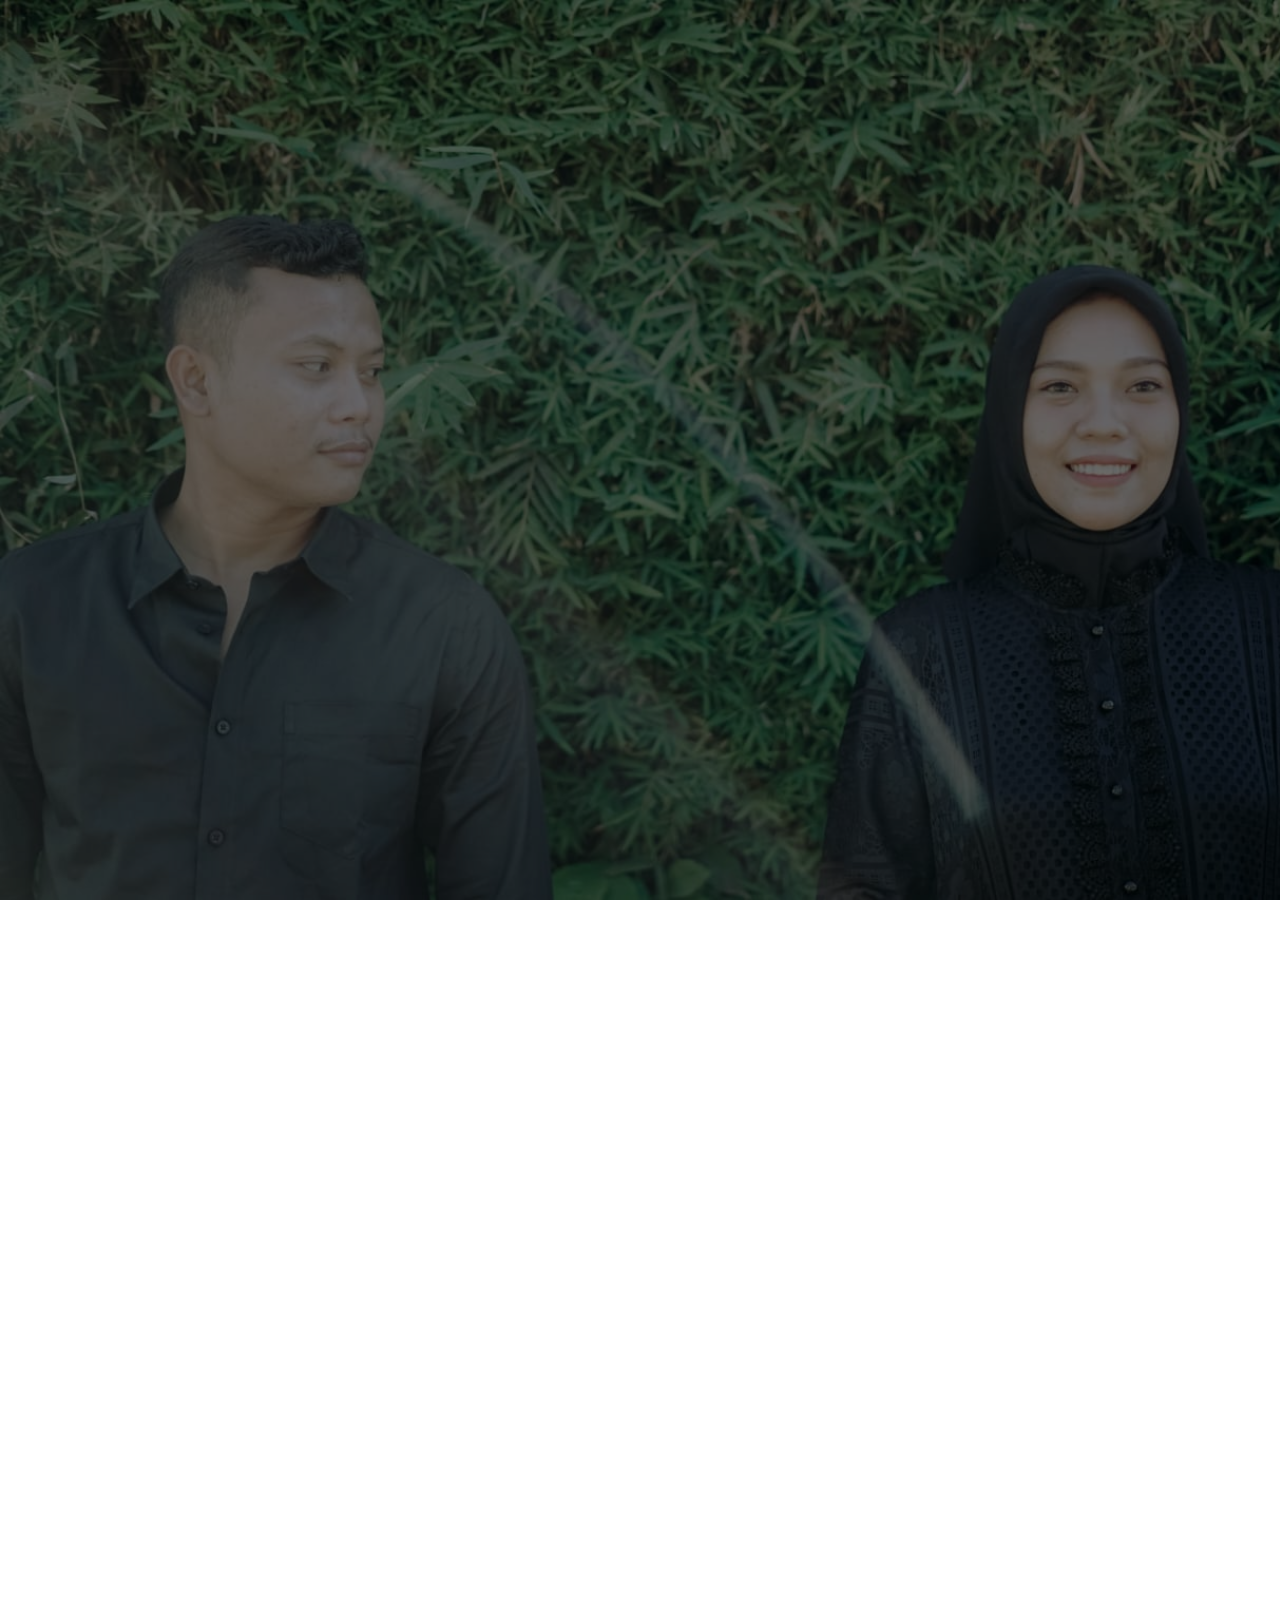
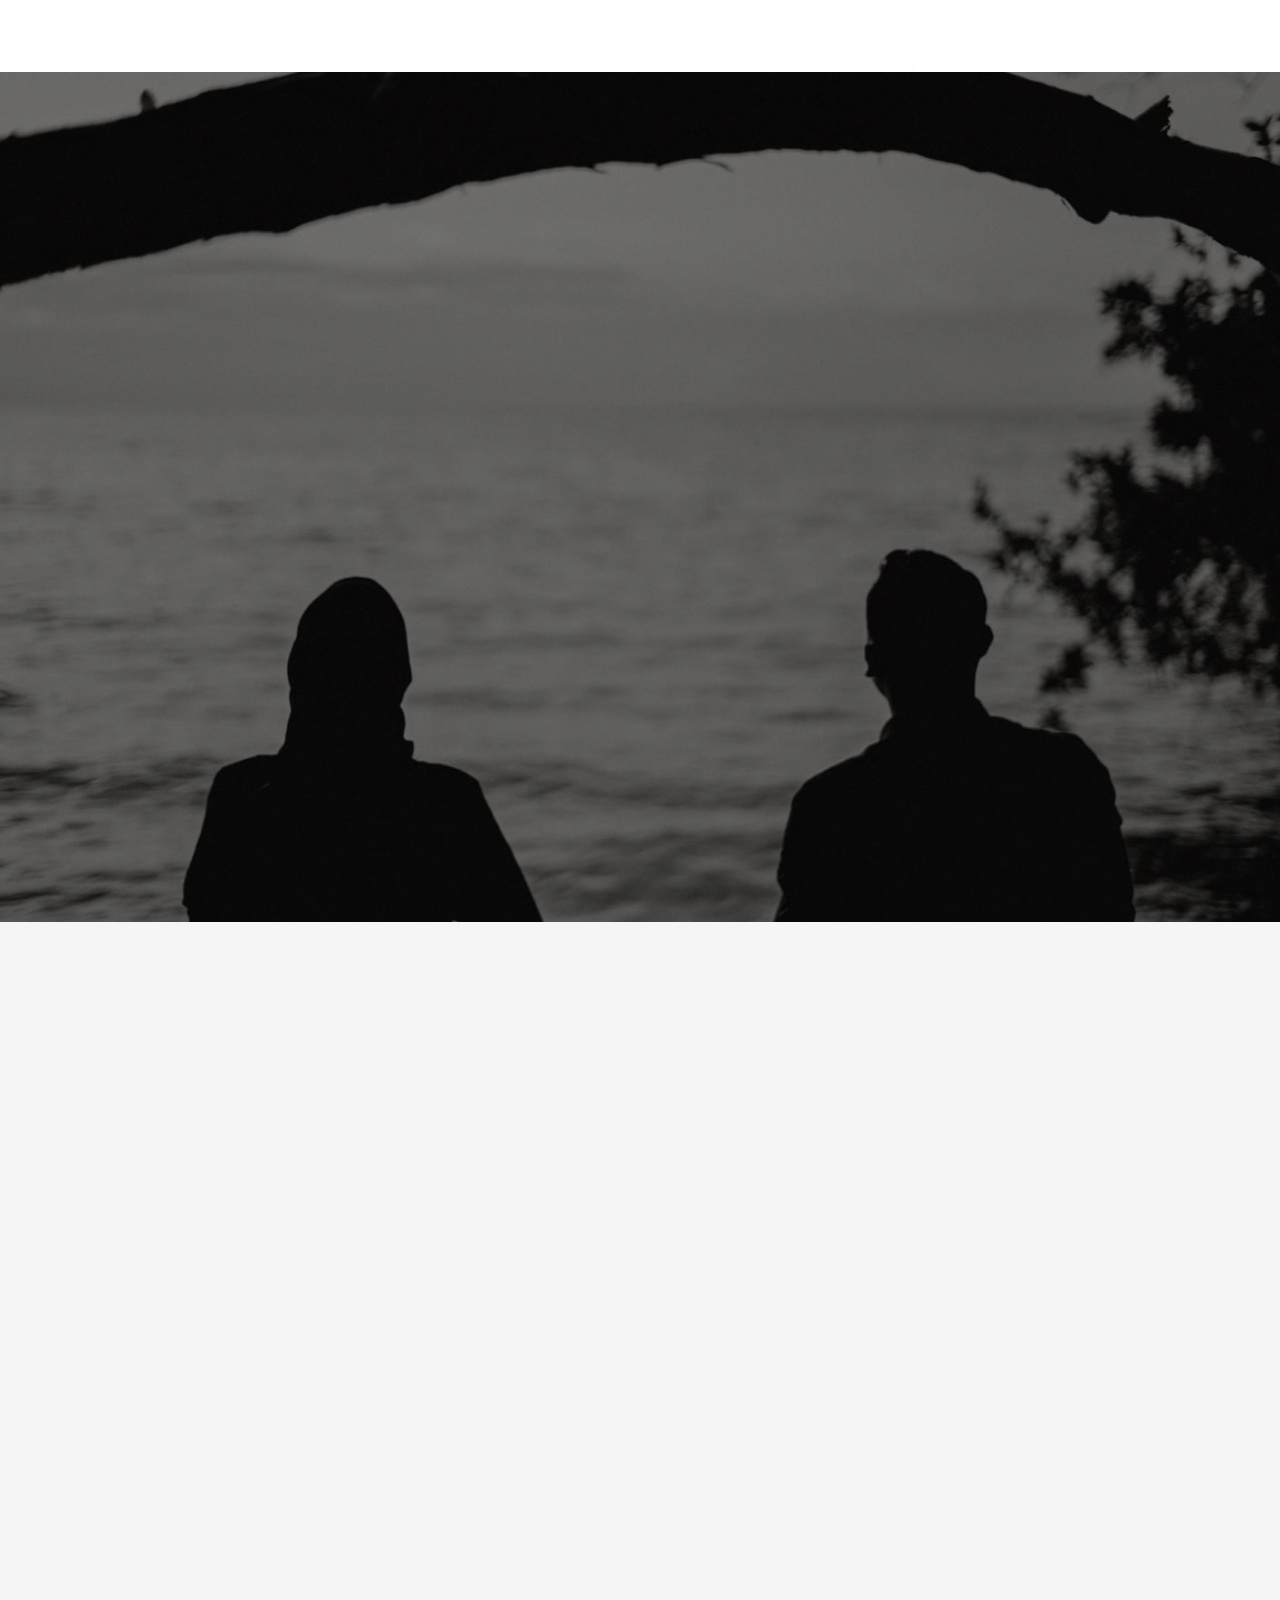
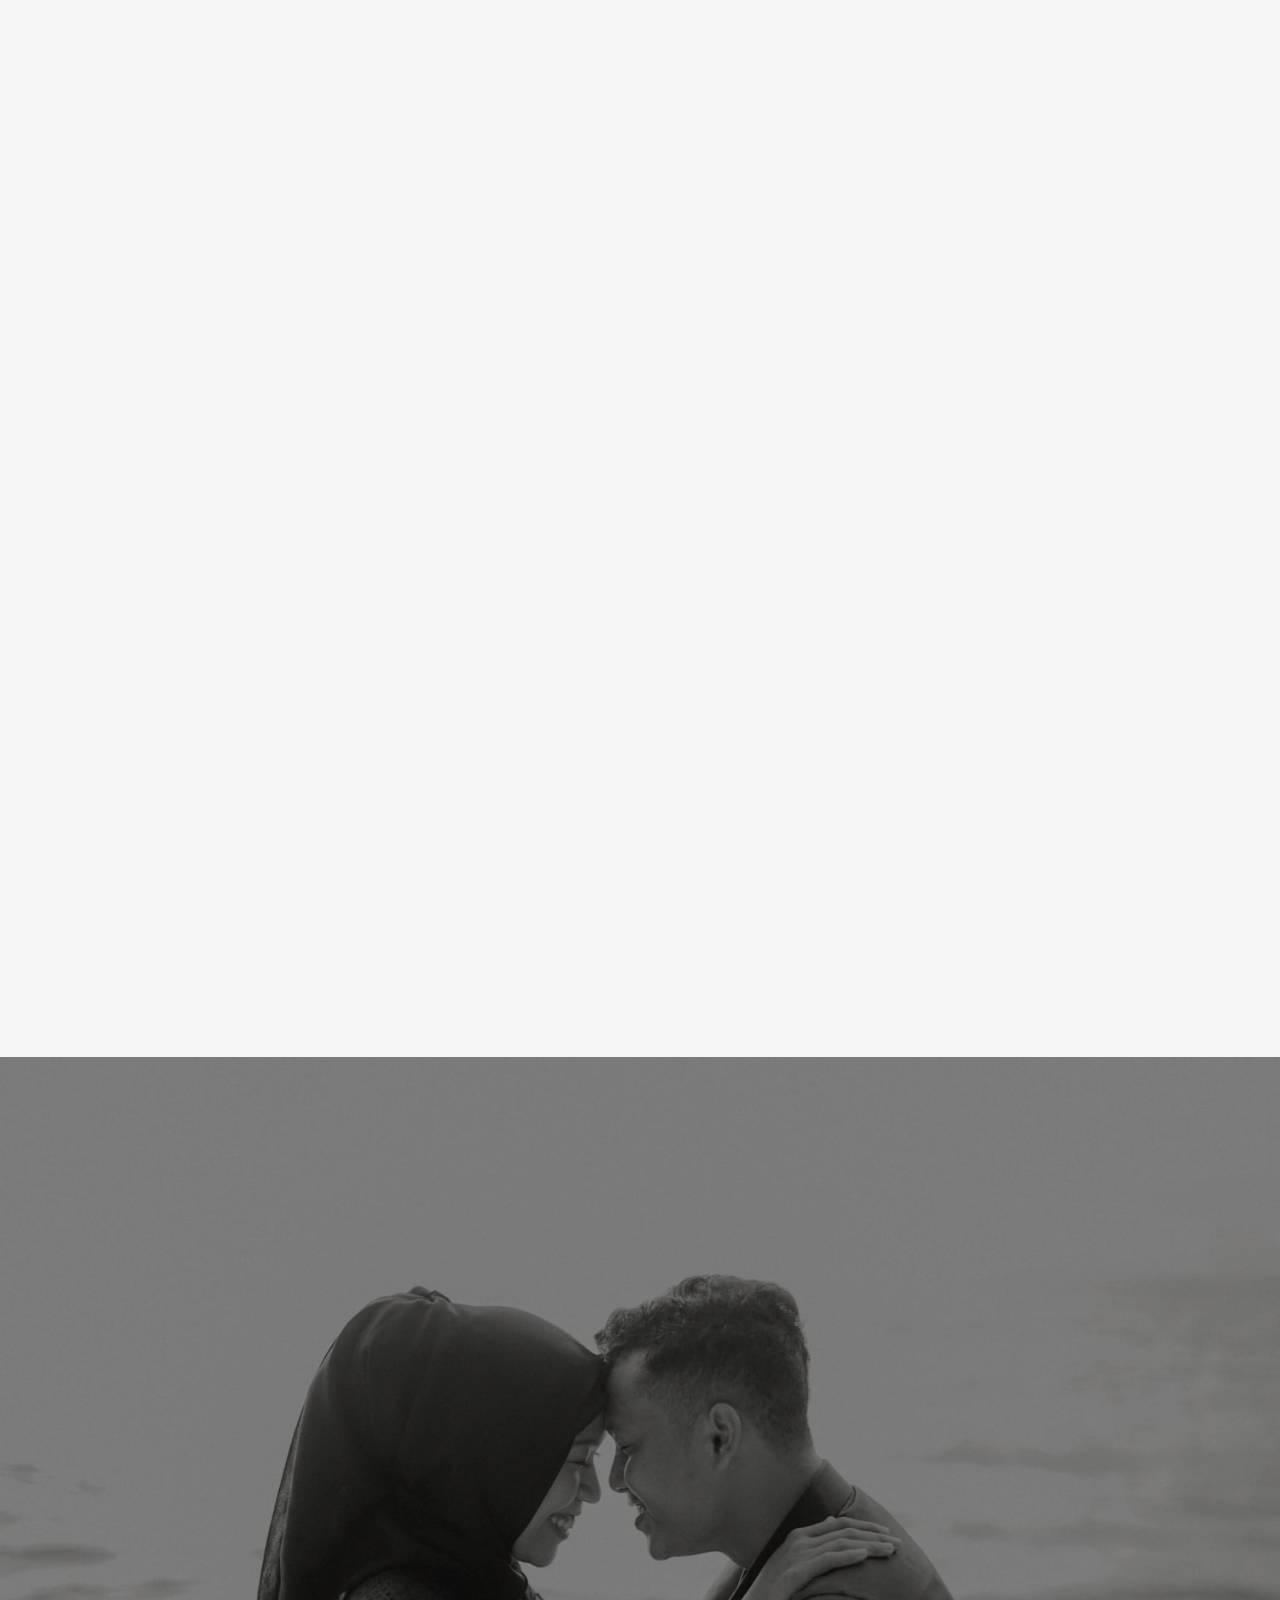
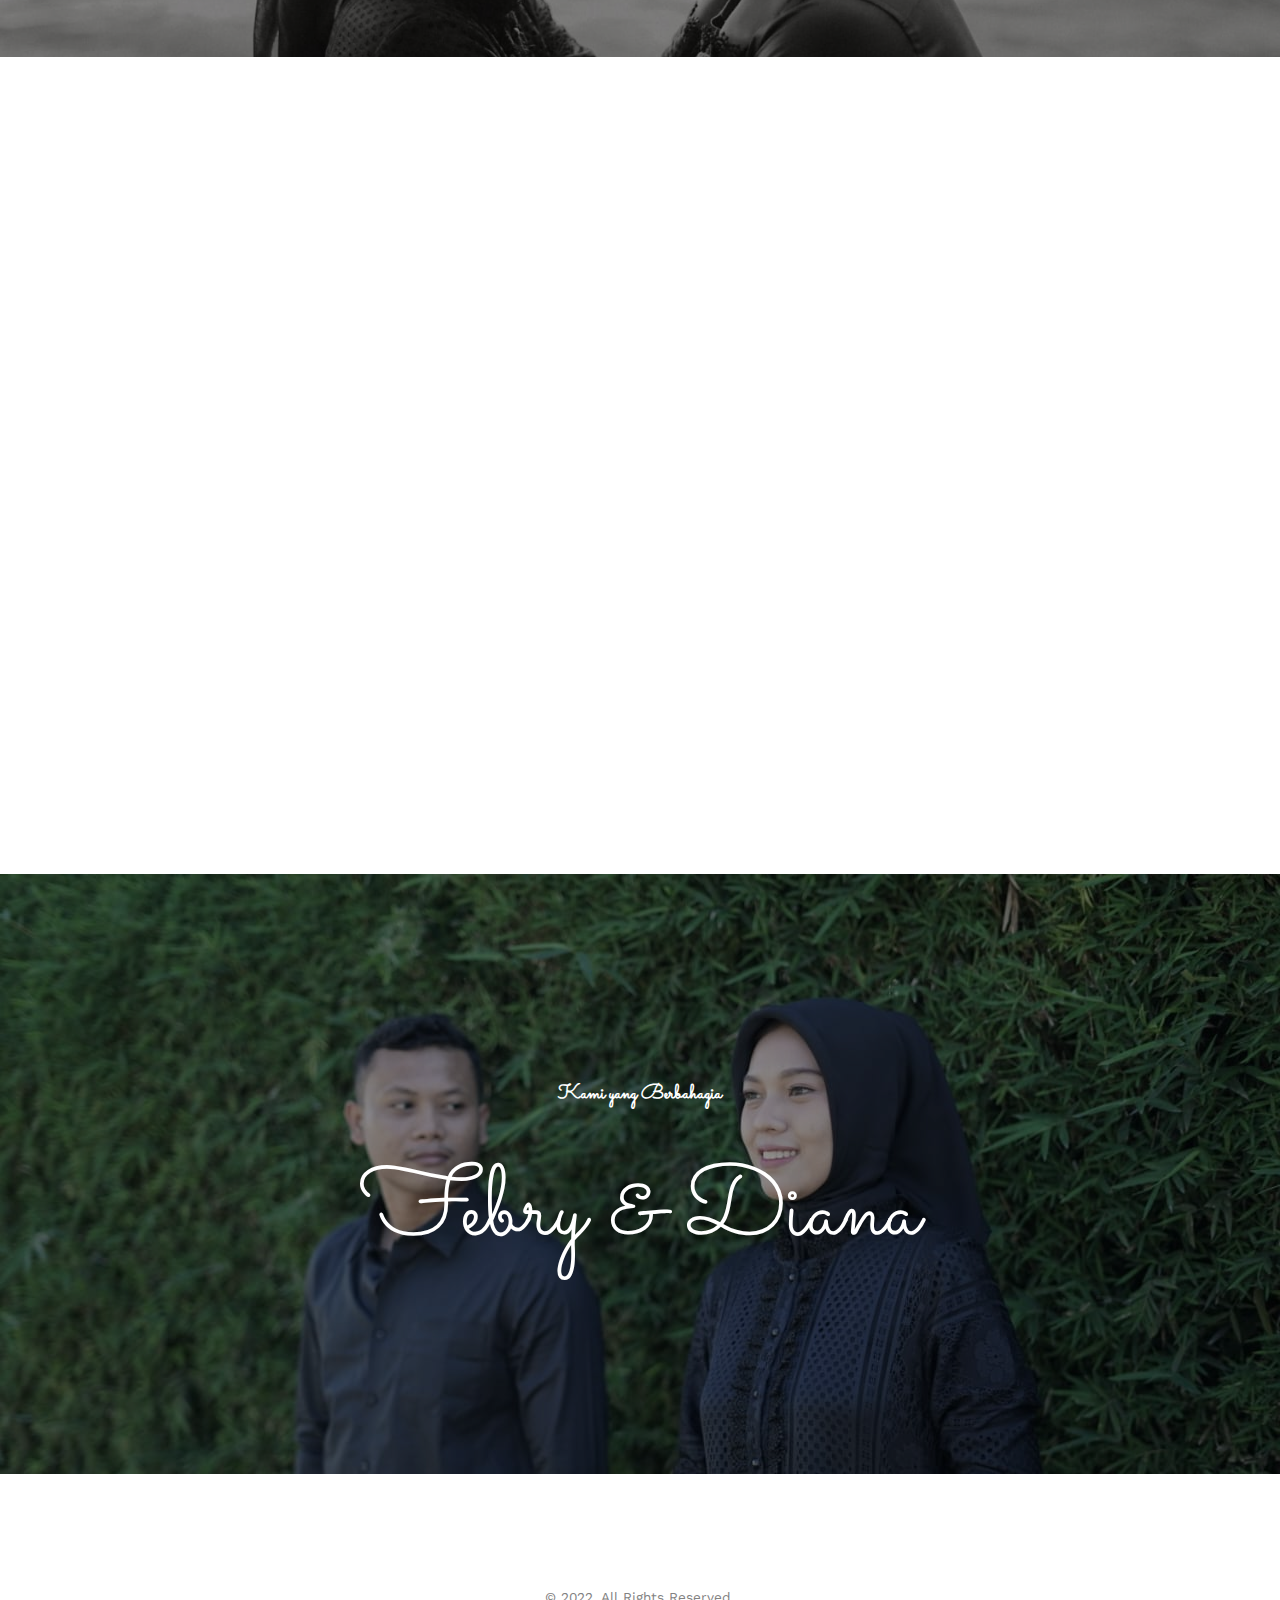
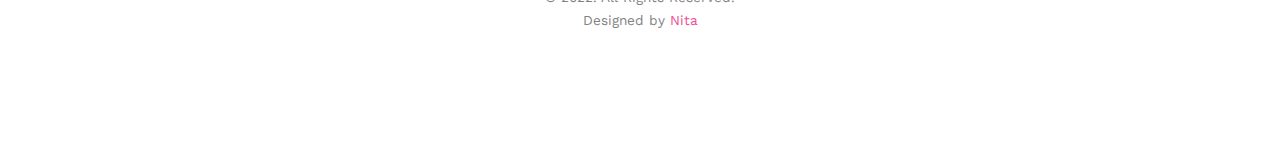
==== index.html @ c53f2d71 "adding jquery" ====
<!DOCTYPE html>
	<head>
	<meta charset="utf-8">
	<meta http-equiv="X-UA-Compatible" content="IE=edge">
	<title>Febry & Diana Invitation</title>
	<meta name="viewport" content="width=device-width, initial-scale=1">
	<meta name="description" content="Undangan Diana dan Febry" />
	<link rel="preconnect" href="https://fonts.googleapis.com">
	<link rel="preconnect" href="https://fonts.gstatic.com" crossorigin>
	<link href="https://fonts.googleapis.com/css2?family=Square+Peg&display=swap" rel="stylesheet">
	<link rel="preconnect" href="https://fonts.googleapis.com">
	<link rel="preconnect" href="https://fonts.gstatic.com" crossorigin>
	<link href="https://fonts.googleapis.com/css2?family=Roboto&display=swap" rel="stylesheet"> 
			<style>

		body{
			font-family: "Open Sans", sans-serif;
			background-size: 100%;
			background-repeat: no-repeat;
			background-color: black;
			color: white;
		}

		.awal > h2{
			font-family: 'Roboto', sans-serif;

		}
		.awal > h1{
			text-shadow: 2px 2px  #959595;
			color: #fff;
			font-style: italic;
			font-family: 'Square Peg', cursive;
			font-size: 50px;

		}
		</style>

	

	</head>
	<body>
	
	<div id="page">
		<div class="awal">
			<h2>The Wedding Of</h2>
			<h1>Febry & Diana</h1>

		</div>

	
	</div>

	
	<!-- jQuery -->
	<script src="js/jquery.min.js"></script>
	<script>
		$(document).ready(function(){
			$('#page').load('./tes.html');   
		});
		
	
    
	</script>

	</body>
</html>
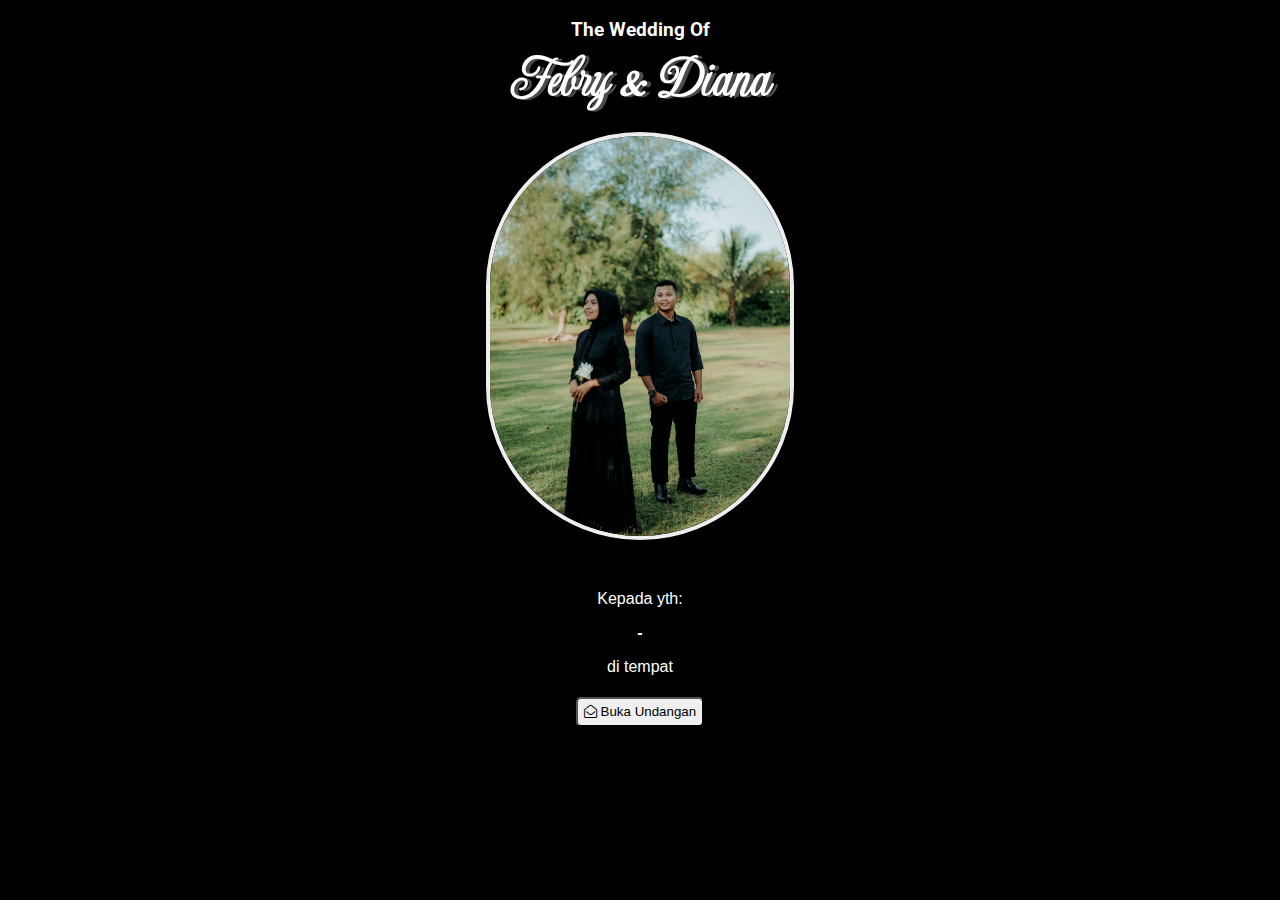
==== commit d6549059: "testing lagu" ====
--- a/index.html
+++ b/index.html
@@ -5,13 +5,16 @@
 	<title>Febry & Diana Invitation</title>
 	<meta name="viewport" content="width=device-width, initial-scale=1">
 	<meta name="description" content="Undangan Diana dan Febry" />
+	
 	<link rel="preconnect" href="https://fonts.googleapis.com">
 	<link rel="preconnect" href="https://fonts.gstatic.com" crossorigin>
+<!-- fonts -->
 	<link href="https://fonts.googleapis.com/css2?family=Square+Peg&display=swap" rel="stylesheet">
-	<link rel="preconnect" href="https://fonts.googleapis.com">
-	<link rel="preconnect" href="https://fonts.gstatic.com" crossorigin>
-	<link href="https://fonts.googleapis.com/css2?family=Roboto&display=swap" rel="stylesheet"> 
-			<style>
+	<link href="https://fonts.googleapis.com/css2?family=Roboto&display=swap" rel="stylesheet"> 		
+	<link href="https://fonts.googleapis.com/css2?family=Updock&display=swap" rel="stylesheet"> 
+	<!-- font awesome -->
+	<link rel="stylesheet" href="https://stackpath.bootstrapcdn.com/font-awesome/4.7.0/css/font-awesome.min.css">
+	<style>
 
 		body{
 			font-family: "Open Sans", sans-serif;
@@ -21,18 +24,77 @@
 			color: white;
 		}
 
-		.awal > h2{
+		#untuk{
+			font-family: "Open Sans", sans-serif;
+			font-weight: bold;
+		}
+
+		.awal > h3{
 			font-family: 'Roboto', sans-serif;
+			margin-bottom: 0;
 
 		}
 		.awal > h1{
-			text-shadow: 2px 2px  #959595;
+			text-shadow: 4px 1px  #4d4b4b;
 			color: #fff;
 			font-style: italic;
-			font-family: 'Square Peg', cursive;
-			font-size: 50px;
+			font-family: 'Updock', cursive;
+			font-size: 60px;
+			margin-top: 0;
+			margin-bottom: 0;
 
 		}
+		.foto-cover {
+			display: block;
+			width: 300px;
+			height: 400px;
+			margin: 1em auto;
+			object-fit: cover;
+			background-size: cover;
+			background-repeat: no-repeat;
+			background-position: center center;
+			-webkit-border-radius: em;
+			-moz-border-radius: 99em;
+			border-radius: 99em;
+			border: 4px solid #eee;
+			box-shadow: 0 3px 2px rgba(0, 0, 0, 0.3);
+		}
+
+		.tombol {
+			border-radius: 5px;
+			height: 30px;
+			margin-top: 5px;
+		}
+
+		@media screen and (max-width: 480px) {
+			body {
+				background-image: url(/images/bg-small.jpg);
+				background-repeat: repeat;
+				
+				
+			}
+				.foto-cover {
+					display: block;
+					width: 200px;
+					height: 300px;
+					border: 2px solid #eee;
+					box-shadow: 0 3px 2px rgba(0, 0, 0, 0.3);
+				}
+
+				.awal > h1{
+					font-size: 40px;
+
+				}
+
+				.awal > h3 {
+					font-size: medium;
+				}
+
+				p {
+					font-size: small;
+				}
+	}
+	
 		</style>
 
 	
@@ -41,9 +103,18 @@
 	<body>
 	
 	<div id="page">
-		<div class="awal">
-			<h2>The Wedding Of</h2>
+		<div class="awal" style="text-align: center;">
+			<h3>The Wedding Of</h3>
 			<h1>Febry & Diana</h1>
+			<img class="foto-cover" src="/images/tes.jpeg">
+			<br>
+
+			<p>Kepada yth:</p>
+			<p id="untuk"> - </p>
+			<p>di tempat</p>
+
+			<button class="tombol" onclick="buka()"><i class="fa fa-envelope-open-o" aria-hidden="true"></i> Buka Undangan</button>
+
 
 		</div>
 
@@ -54,9 +125,19 @@
 	<!-- jQuery -->
 	<script src="js/jquery.min.js"></script>
 	<script>
-		$(document).ready(function(){
-			$('#page').load('./tes.html');   
-		});
+	$( document ).ready(function() {
+    var url = new URL(window.location.href);
+		var to = url.searchParams.get("to");
+		document.getElementById("untuk").innerHTML =
+		to.toUpperCase();
+	});
+
+		
+		function buka() {
+			$('#page').load('./tes.html');
+		
+		}
+		
 		
 	
     
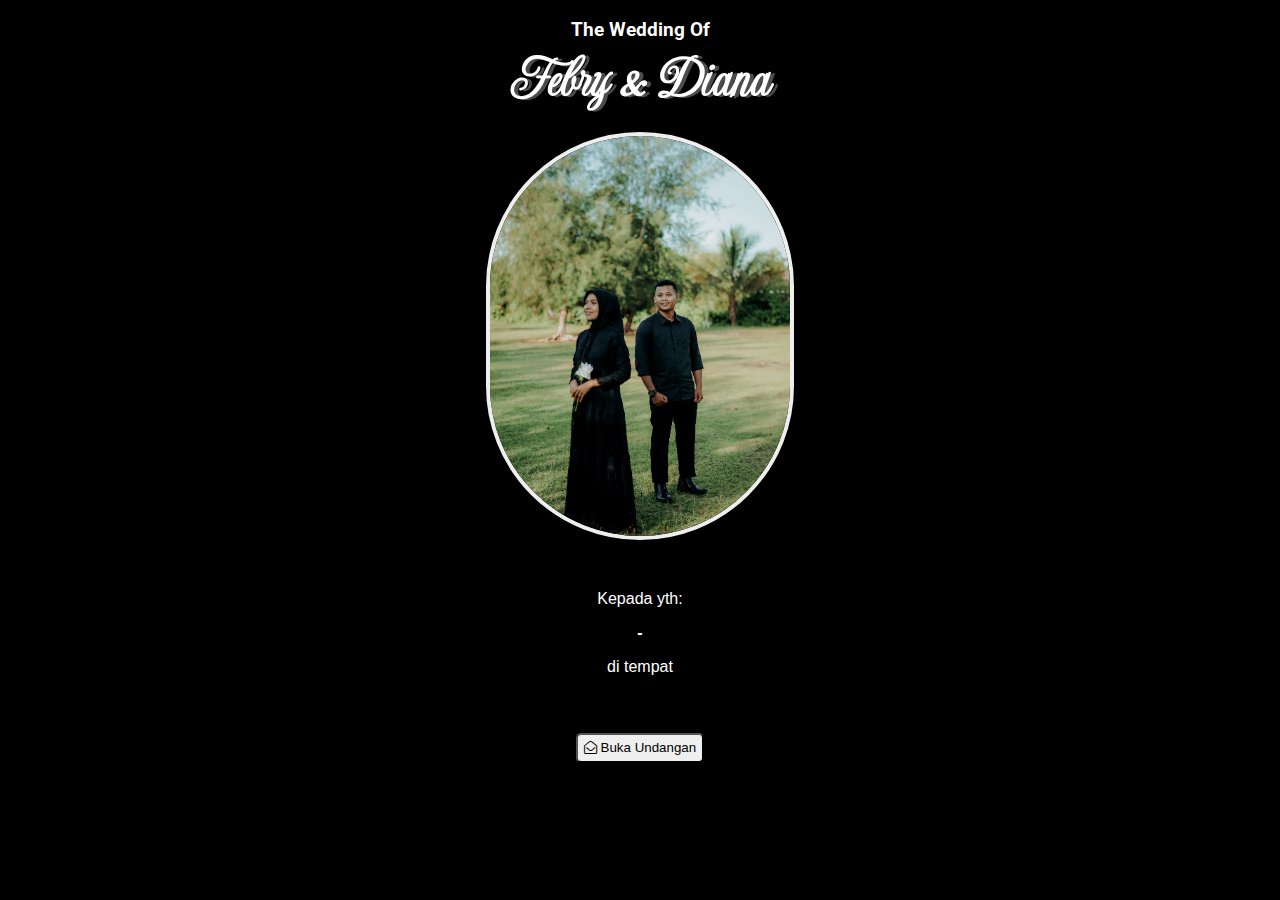
==== commit 68775e76: "semoga work di semua browser" ====
--- a/index.html
+++ b/index.html
@@ -64,11 +64,12 @@
 			border-radius: 5px;
 			height: 30px;
 			margin-top: 5px;
+			-webkit-appearance: visible;
 		}
 
 		@media screen and (max-width: 480px) {
 			body {
-				background-image: url(/images/bg-small.jpg);
+				background-image: url(images/bg-small.jpg);
 				background-repeat: repeat;
 				
 				
@@ -106,14 +107,15 @@
 		<div class="awal" style="text-align: center;">
 			<h3>The Wedding Of</h3>
 			<h1>Febry & Diana</h1>
-			<img class="foto-cover" src="/images/tes.jpeg">
+			<img class="foto-cover" src="images/tes.jpeg">
 			<br>
 
 			<p>Kepada yth:</p>
 			<p id="untuk"> - </p>
 			<p>di tempat</p>
-
-			<button class="tombol" onclick="buka()"><i class="fa fa-envelope-open-o" aria-hidden="true"></i> Buka Undangan</button>
+			<br>
+			<br>
+			<button value="Buka Undangan" class="btn tombol" onclick="buka()"><i class="fa fa-envelope-open-o" aria-hidden="true"></i> Buka Undangan</button>
 
 
 		</div>
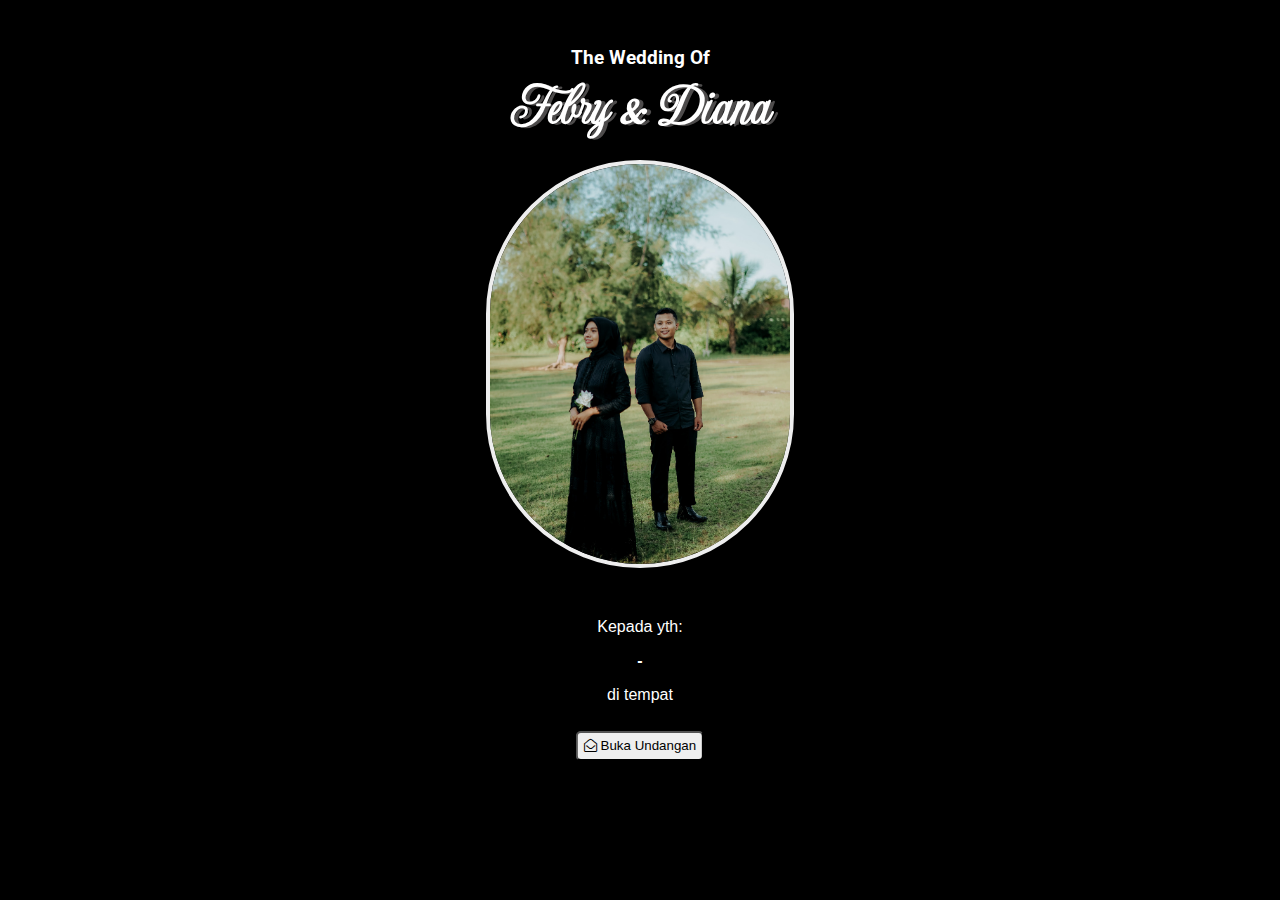
==== commit 90e8b2c6: "semoha sukses" ====
--- a/index.html
+++ b/index.html
@@ -22,6 +22,7 @@
 			background-repeat: no-repeat;
 			background-color: black;
 			color: white;
+			position: relative;
 		}
 
 		#untuk{
@@ -63,8 +64,52 @@
 		.tombol {
 			border-radius: 5px;
 			height: 30px;
-			margin-top: 5px;
 			-webkit-appearance: visible;
+			position:absolute;
+			bottom:0;
+			transform: translate(-50%, -50%);
+			
+		}
+
+		/* loader */
+			.lds-hourglass {
+			display: inline-block;
+			position: relative;
+			width: 80px;
+			height: 80px;
+			}
+			.lds-hourglass:after {
+			content: " ";
+			display: block;
+			border-radius: 50%;
+			width: 0;
+			height: 0;
+			margin: 8px;
+			box-sizing: border-box;
+			border: 32px solid #fff;
+			border-color: #fff transparent #fff transparent;
+			animation: lds-hourglass 1.2s infinite;
+			}
+			@keyframes lds-hourglass {
+			0% {
+				transform: rotate(0);
+				animation-timing-function: cubic-bezier(0.55, 0.055, 0.675, 0.19);
+			}
+			50% {
+				transform: rotate(900deg);
+				animation-timing-function: cubic-bezier(0.215, 0.61, 0.355, 1);
+			}
+			100% {
+				transform: rotate(1800deg);
+			}
+			}
+
+
+		@media screen and (min-height: 780px) {
+			.awal{
+				padding: 20px;
+			}
+			
 		}
 
 		@media screen and (max-width: 480px) {
@@ -102,6 +147,7 @@
 
 	</head>
 	<body>
+		
 	
 	<div id="page">
 		<div class="awal" style="text-align: center;">
@@ -128,7 +174,17 @@
 	<script src="js/jquery.min.js"></script>
 	<script>
 	$( document ).ready(function() {
-    var url = new URL(window.location.href);
+    	$('#lds-hourglass')
+			.hide()  // Hide it initially
+			.ajaxStart(function() {
+				$(this).show();
+			})
+			.ajaxStop(function() {
+				$(this).hide();
+			});
+		
+		
+		var url = new URL(window.location.href);
 		var to = url.searchParams.get("to");
 		document.getElementById("untuk").innerHTML =
 		to.toUpperCase();
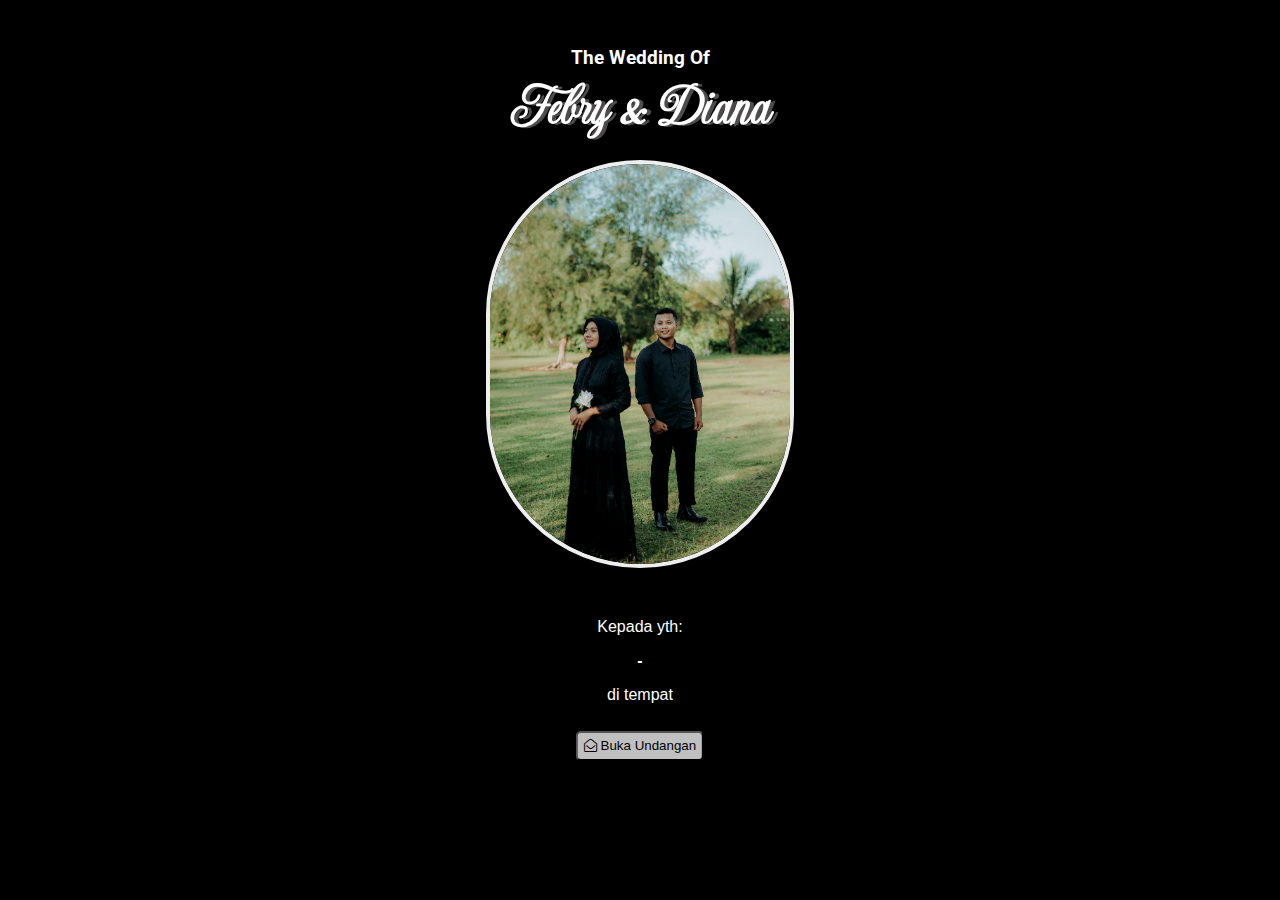
==== commit 2724fd0d: "loading" ====
--- a/index.html
+++ b/index.html
@@ -68,40 +68,19 @@
 			position:absolute;
 			bottom:0;
 			transform: translate(-50%, -50%);
+			background-color:silver;
 			
 		}
 
 		/* loader */
-			.lds-hourglass {
-			display: inline-block;
-			position: relative;
-			width: 80px;
-			height: 80px;
-			}
-			.lds-hourglass:after {
-			content: " ";
-			display: block;
-			border-radius: 50%;
-			width: 0;
-			height: 0;
-			margin: 8px;
-			box-sizing: border-box;
-			border: 32px solid #fff;
-			border-color: #fff transparent #fff transparent;
-			animation: lds-hourglass 1.2s infinite;
-			}
-			@keyframes lds-hourglass {
-			0% {
-				transform: rotate(0);
-				animation-timing-function: cubic-bezier(0.55, 0.055, 0.675, 0.19);
-			}
-			50% {
-				transform: rotate(900deg);
-				animation-timing-function: cubic-bezier(0.215, 0.61, 0.355, 1);
-			}
-			100% {
-				transform: rotate(1800deg);
-			}
+		.fh5co-loader {
+			position: fixed;
+			left: 0px;
+			top: 0px;
+			width: 100%;
+			height: 100%;
+			z-index: 9999;
+			background: url(../images/loader.gif) center no-repeat #fff;
 			}
 
 
@@ -148,7 +127,8 @@
 	</head>
 	<body>
 		
-	
+	<div class="fh5co-loader"></div>
+
 	<div id="page">
 		<div class="awal" style="text-align: center;">
 			<h3>The Wedding Of</h3>
@@ -161,7 +141,7 @@
 			<p>di tempat</p>
 			<br>
 			<br>
-			<button value="Buka Undangan" class="btn tombol" onclick="buka()"><i class="fa fa-envelope-open-o" aria-hidden="true"></i> Buka Undangan</button>
+			<button value="Buka Undangan" class="btn tombol"><i class="fa fa-envelope-open-o" aria-hidden="true"></i> Buka Undangan</button>
 
 
 		</div>
@@ -174,15 +154,17 @@
 	<script src="js/jquery.min.js"></script>
 	<script>
 	$( document ).ready(function() {
-    	$('#lds-hourglass')
-			.hide()  // Hide it initially
-			.ajaxStart(function() {
-				$(this).show();
-			})
-			.ajaxStop(function() {
-				$(this).hide();
+		$('.fh5co-loader').hide();
+
+		 $(".tombol").click(function(){
+			$('.fh5co-loader').show();
+				var new_url = "./tes.html";
+				$("#page").load(new_url, function() {
+					// Callback executed once the load has been performed
+					$('.fh5co-loader').hide();
+				});        
 			});
-		
+    
 		
 		var url = new URL(window.location.href);
 		var to = url.searchParams.get("to");
@@ -191,10 +173,13 @@
 	});
 
 		
-		function buka() {
-			$('#page').load('./tes.html');
+		// function buka() {
+
+		// 	$('#page').load('./tes.html', function() {
+				
+		// });
 		
-		}
+		// }
 		
 		
 	
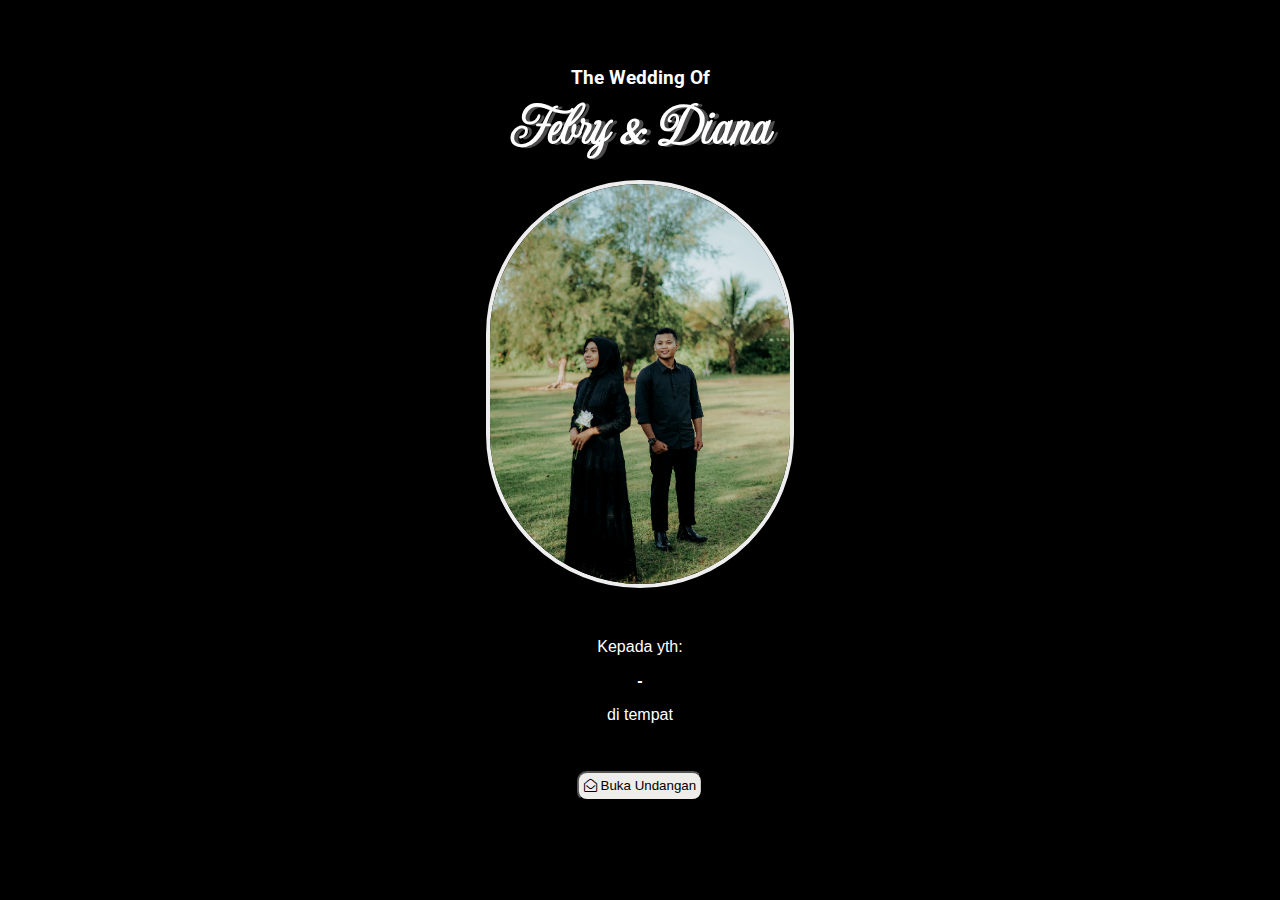
==== commit ba468915: "revisi ke -6" ====
--- a/index.html
+++ b/index.html
@@ -62,13 +62,14 @@
 		}
 
 		.tombol {
-			border-radius: 5px;
+			border-radius: 10px;
 			height: 30px;
+			padding: 5px;
 			-webkit-appearance: visible;
 			position:absolute;
 			bottom:0;
 			transform: translate(-50%, -50%);
-			background-color:silver;
+			background-color:rgb(238, 237, 233);
 			
 		}
 
@@ -86,7 +87,7 @@
 
 		@media screen and (min-height: 780px) {
 			.awal{
-				padding: 20px;
+				padding: 40px;
 			}
 			
 		}
